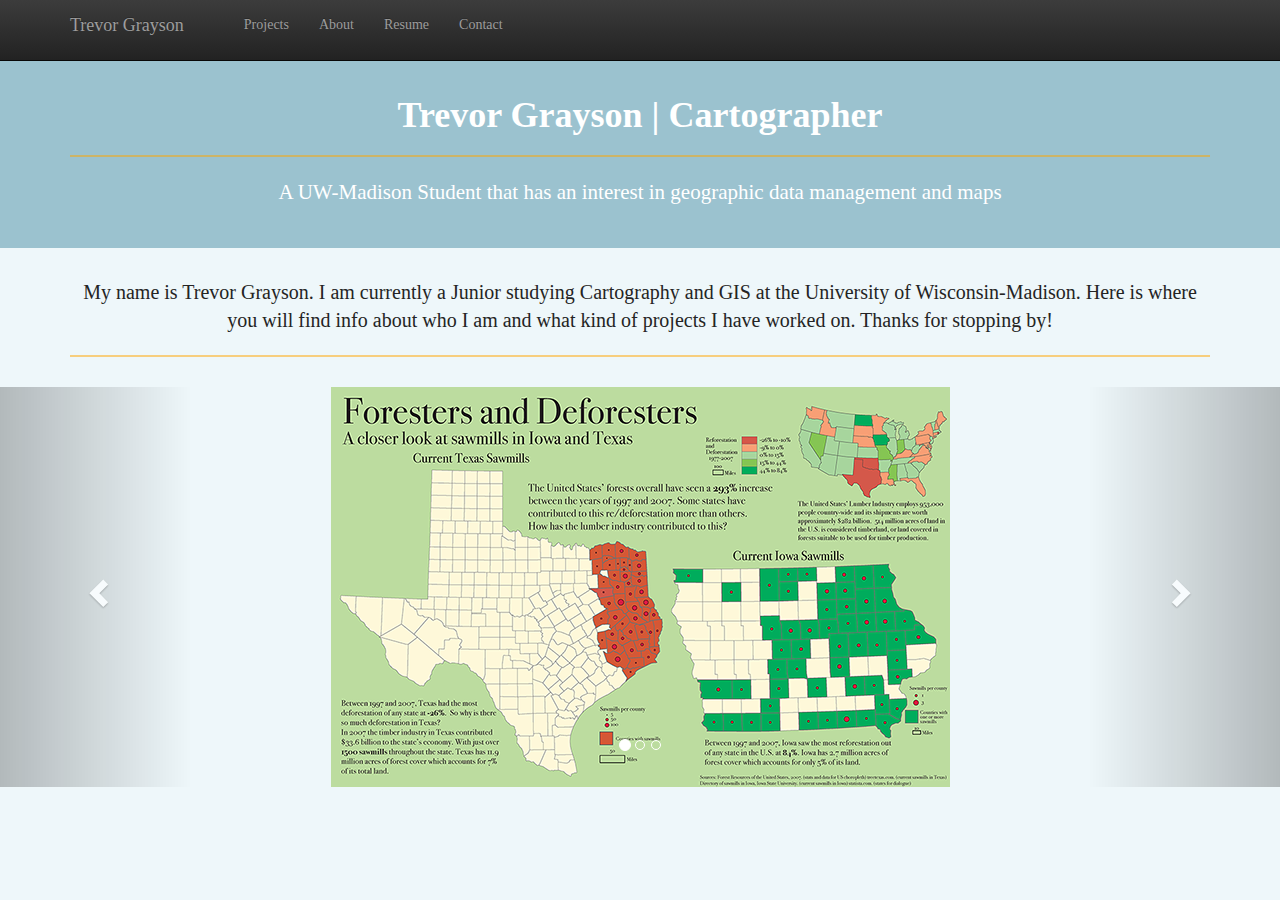
==== index.html @ 4dacd1b7 "First upload for my website" ====
<!DOCTYPE HTML>
<html lang="en">
	<head>
		<meta charset="utf-8">
		<meta name="viewport" content="width=device-width, initial-scale=1"/>
		<meta name="keywords" content="maps, cartography"/>
		<title>Trevor Grayson</title>

		<!--putyourBootstrapstylesheetlinksabovestyle.css-->
		<link rel="stylesheet" href="css/bootstrap.min.css">
		<link rel="stylesheet" href="css/bootstrap-theme.min.css">
		<link rel="stylesheet" href="css/style.css">
		<!-- Put links here -->
	</head>

	<body>
		<nav class="navbar navbar-inverse navbar-fixed-top">
		  <div class="container">
			<div class="navbar-header">
					<button type="button" class="navbar-toggle collapsed" data-toggle="collapse" data-target="#navbar" aria-expanded="false" aria controls="navbar">
						<span class="sr-only">Toggle navigation</span>
						<span class="glyphicon glyphicon-menu-hamburger"></span>
						<span class="menu"> Menu</span>
					</button>
					<a class="navbar-brand" href="#">Trevor Grayson<a/>
			</div>
				
			<div id="navbar" class="collapse navbar-collapse">
			  <ul class="nav navbar-nav">
				<li><a></a></li>
				<li><a href="projects.html">Projects</a></li>
				<li><a href="about.html">About</a></li>
						<li><a href="resume.html">Resume</a></li>
				<li><a href="contact.html">Contact</a></li>
			  </ul>
			</div>
		  </div>
		</nav>
		
		<div class="jumbotron">
			<div class="container">
				<h2>Trevor Grayson | Cartographer</h2>
				<hr>
				<p>A UW-Madison Student that has an interest in geographic data management and maps</p>
			</div>
		</div>
		
		<div class="container">
			<div class="row">
				<div class="col-md-12 col-md-offset-0 col-sm-9 col-sm-offset-0 col-xs-10 col-xs-offset-1">
					<center>
					<p>
						My name is Trevor Grayson. I am currently a Junior studying Cartography and GIS at the University of Wisconsin-Madison. Here is where you will find info about who I am and what kind of projects I have worked on. Thanks for stopping by!
					</p>
					<hr>
				</div>
			</div>
		</div>
				

		<p>
		
		
		
		
		
		</p>
		
		<div id="myCarousel" class="carousel slide" data-ride="carousel">
  <!-- Indicators -->
		  <ol class="carousel-indicators">
			<li data-target="#myCarousel" data-slide-to="0" class="active"></li>
			<li data-target="#myCarousel" data-slide-to="1"></li>
			<li data-target="#myCarousel" data-slide-to="2"></li>
		  </ol>

		  <!-- Wrapper for slides -->
		  <div class="carousel-inner">
			<div class="item active">
				<a href="portfolio/foresters.html">
					<img class="img-responsive center-block" src="assets/370FinalCar.png" alt="Foresters and Deforesters">
				</a>
			</div>
			<div class="item">
				<a href="portfolio/terrain.html">
					<img class="img-responsive center-block" src="assets/572Lab2Car.png" alt="Terrain Map">
				</a>
			</div>
			<div class="item">
				<a href="portfolio/weathermap.html">
					<img class="img-responsive center-block" src="assets/WeatherMapCar.png" alt="Weather Map">
				</a>
			</div>
		  </div>

		  <!-- Left and right controls -->
		  <a class="left carousel-control" href="#myCarousel" data-slide="prev">
			<span class="glyphicon glyphicon-chevron-left"></span>
			<span class="sr-only">Previous</span>
		  </a>
		  <a class="right carousel-control" href="#myCarousel" data-slide="next">
			<span class="glyphicon glyphicon-chevron-right"></span>
			<span class="sr-only">Next</span>
		  </a>
		</div>
		<!--putyourexternalscriptlinkshere-->
		<script type="text/javascript"src="lib/jquery-3.2.1.min.js"></script>
		<script type="text/javascript"src="lib/bootstrap.min.js"></script>
	</body>

</html>
---- css/style.css ----
./***** NAVBAR *****/
.navbar-default {
  background-color: #863ee3;
  border-radius: 0;
  background-image: none;
}

/* Navbar title */
.navbar-default .navbar-brand {
  color: black;
  font-size: 20px;
  font-weight: bold;
}

/* Navbar hover effects */
.navbar-default .navbar-brand:hover,
.navbar-default .navbar-brand:focus,
.navbar-default .navbar-nav > li > a:hover,
.navbar-default .navbar-nav > li > a:focus {
    color: #ebd122;
}

/* Navbar links */
.navbar-default .navbar-nav > li > a {
  color: #ffa500;
  font-size: 16px;
}

/* Navbar collapsed styles */
.navbar-header .navbar-toggle {
  color: white;
}

.navbar-header .navbar-toggle:hover,
.navbar-header .navbar-toggle:focus {
  background-color: white;
  color: #242424;
}


/*** Portfolio pieces ***/
.portfolio-thumbnail {
  background-color: #fff;
  border-color: #67818a;
  border-width: 2px;
  width: 100%;
}

.portfolio-thumbnail:hover {
  border-color: #ffa500;
}

.portfolio-title {
  font-weight: bold;
}

.portfolio-description {
}

.portfolio-image {
}

.img_wrap {
		position: relative;

}

.img_description {
		position: absolute;
		height: 30px;
		top: 272px;
		bottom: 0;
		left: 0;
		right: 0;
		background: rgba(29, 106, 154, 0.72);
		color: #fff;
		visibility: hidden;
		opacity: 0;
		align-items: center;
		justify-content: center;
		
		transition: opacity .2s, visibility .2s;
}

.img_wrap:hover .img_description {
		visibility: visible;
		opacity: .8;
}

#about-world {
  max-height: 200px;
}

.resume h3 {
  font-weight: bold;
}

.resume h5 {
	color: #ffa500;
}

hr {
  border-color: #ffa500;
  border-width: 2px;
  opacity: .5;
}

p {
  font-size: 20px;
}

a {
  color: #67818a;
}

a:hover {
  color: #ebd122;
}

.jumbotron {
  background-color: #9bc2cf;
  background-image: url("../assets/contour-lines.png");
  text-align: center;
  color: #fff;
  padding: 2%;
}

.jumbotron h2 {
  font-size: 36px;
  font-weight: bold;
}

body {
  padding-top: 50px;
  font-family: 'Verdana', serif;
  background-color: #eef7fa;
  color: #242424;
}
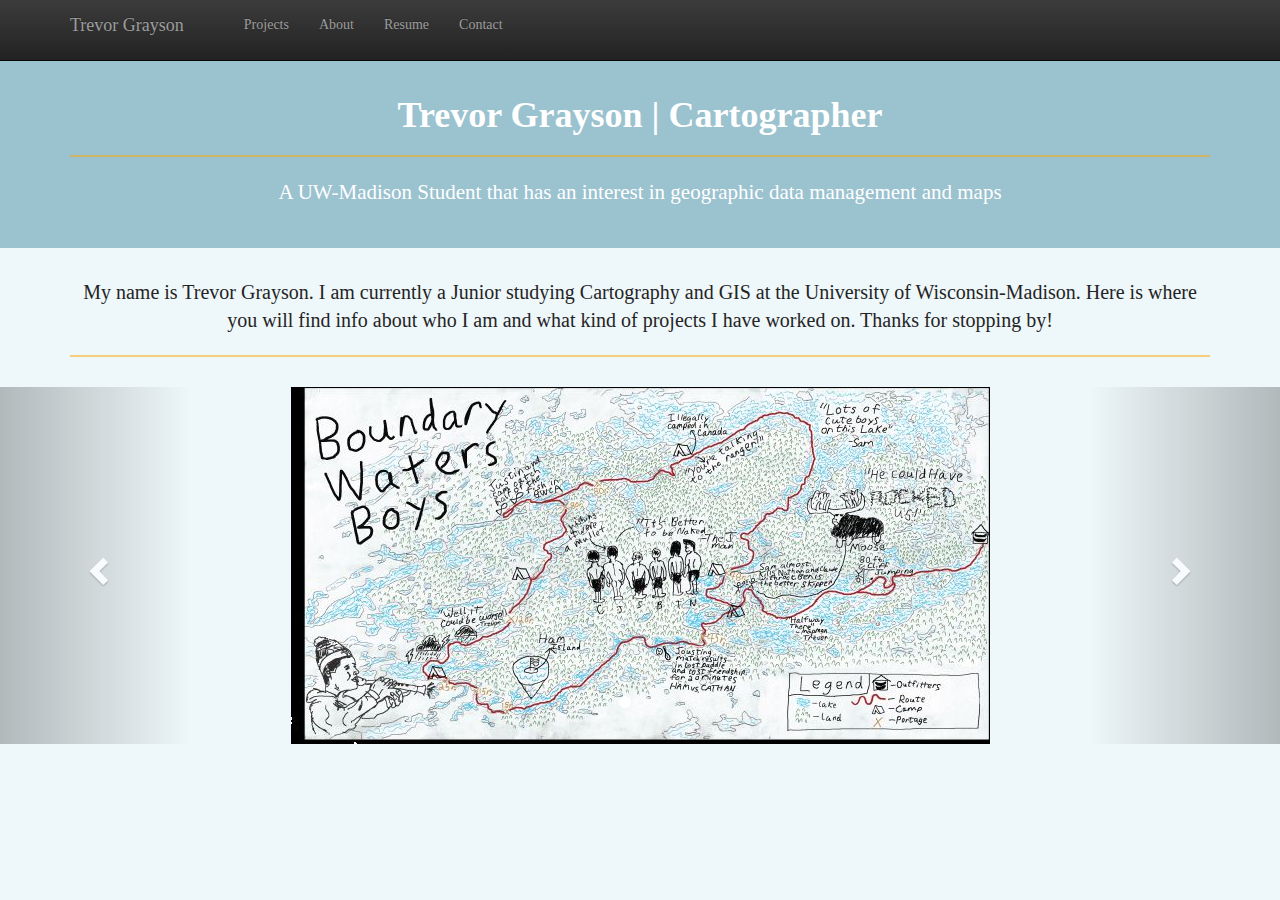
==== commit 2df0a583: "Add files via upload" ====
--- a/index.html
+++ b/index.html
@@ -1,111 +1,121 @@
-<!DOCTYPE HTML>
-<html lang="en">
-	<head>
-		<meta charset="utf-8">
-		<meta name="viewport" content="width=device-width, initial-scale=1"/>
-		<meta name="keywords" content="maps, cartography"/>
-		<title>Trevor Grayson</title>
-
-		<!--putyourBootstrapstylesheetlinksabovestyle.css-->
-		<link rel="stylesheet" href="css/bootstrap.min.css">
-		<link rel="stylesheet" href="css/bootstrap-theme.min.css">
-		<link rel="stylesheet" href="css/style.css">
-		<!-- Put links here -->
-	</head>
-
-	<body>
-		<nav class="navbar navbar-inverse navbar-fixed-top">
-		  <div class="container">
-			<div class="navbar-header">
-					<button type="button" class="navbar-toggle collapsed" data-toggle="collapse" data-target="#navbar" aria-expanded="false" aria controls="navbar">
-						<span class="sr-only">Toggle navigation</span>
-						<span class="glyphicon glyphicon-menu-hamburger"></span>
-						<span class="menu"> Menu</span>
-					</button>
-					<a class="navbar-brand" href="#">Trevor Grayson<a/>
-			</div>
-				
-			<div id="navbar" class="collapse navbar-collapse">
-			  <ul class="nav navbar-nav">
-				<li><a></a></li>
-				<li><a href="projects.html">Projects</a></li>
-				<li><a href="about.html">About</a></li>
-						<li><a href="resume.html">Resume</a></li>
-				<li><a href="contact.html">Contact</a></li>
-			  </ul>
-			</div>
-		  </div>
-		</nav>
-		
-		<div class="jumbotron">
-			<div class="container">
-				<h2>Trevor Grayson | Cartographer</h2>
-				<hr>
-				<p>A UW-Madison Student that has an interest in geographic data management and maps</p>
-			</div>
-		</div>
-		
-		<div class="container">
-			<div class="row">
-				<div class="col-md-12 col-md-offset-0 col-sm-9 col-sm-offset-0 col-xs-10 col-xs-offset-1">
-					<center>
-					<p>
-						My name is Trevor Grayson. I am currently a Junior studying Cartography and GIS at the University of Wisconsin-Madison. Here is where you will find info about who I am and what kind of projects I have worked on. Thanks for stopping by!
-					</p>
-					<hr>
-				</div>
-			</div>
-		</div>
-				
-
-		<p>
-		
-		
-		
-		
-		
-		</p>
-		
-		<div id="myCarousel" class="carousel slide" data-ride="carousel">
-  <!-- Indicators -->
-		  <ol class="carousel-indicators">
-			<li data-target="#myCarousel" data-slide-to="0" class="active"></li>
-			<li data-target="#myCarousel" data-slide-to="1"></li>
-			<li data-target="#myCarousel" data-slide-to="2"></li>
-		  </ol>
-
-		  <!-- Wrapper for slides -->
-		  <div class="carousel-inner">
-			<div class="item active">
-				<a href="portfolio/foresters.html">
-					<img class="img-responsive center-block" src="assets/370FinalCar.png" alt="Foresters and Deforesters">
-				</a>
-			</div>
-			<div class="item">
-				<a href="portfolio/terrain.html">
-					<img class="img-responsive center-block" src="assets/572Lab2Car.png" alt="Terrain Map">
-				</a>
-			</div>
-			<div class="item">
-				<a href="portfolio/weathermap.html">
-					<img class="img-responsive center-block" src="assets/WeatherMapCar.png" alt="Weather Map">
-				</a>
-			</div>
-		  </div>
-
-		  <!-- Left and right controls -->
-		  <a class="left carousel-control" href="#myCarousel" data-slide="prev">
-			<span class="glyphicon glyphicon-chevron-left"></span>
-			<span class="sr-only">Previous</span>
-		  </a>
-		  <a class="right carousel-control" href="#myCarousel" data-slide="next">
-			<span class="glyphicon glyphicon-chevron-right"></span>
-			<span class="sr-only">Next</span>
-		  </a>
-		</div>
-		<!--putyourexternalscriptlinkshere-->
-		<script type="text/javascript"src="lib/jquery-3.2.1.min.js"></script>
-		<script type="text/javascript"src="lib/bootstrap.min.js"></script>
-	</body>
-
+<!DOCTYPE HTML>
+<html lang="en">
+	<head>
+		<meta charset="utf-8">
+		<meta name="viewport" content="width=device-width, initial-scale=1"/>
+		<meta name="keywords" content="maps, cartography"/>
+		<title>Trevor Grayson</title>
+
+		<!--putyourBootstrapstylesheetlinksabovestyle.css-->
+		<link rel="stylesheet" href="css/bootstrap.min.css">
+		<link rel="stylesheet" href="css/bootstrap-theme.min.css">
+		<link rel="stylesheet" href="css/style.css">
+		<!-- Put links here -->
+	</head>
+
+	<body>
+		<nav class="navbar navbar-inverse navbar-fixed-top">
+		  <div class="container">
+			<div class="navbar-header">
+					<button type="button" class="navbar-toggle collapsed" data-toggle="collapse" data-target="#navbar" aria-expanded="false" aria controls="navbar">
+						<span class="sr-only">Toggle navigation</span>
+						<span class="glyphicon glyphicon-menu-hamburger"></span>
+						<span class="menu"> Menu</span>
+					</button>
+					<a class="navbar-brand" href="#">Trevor Grayson<a/>
+			</div>
+				
+			<div id="navbar" class="collapse navbar-collapse">
+			  <ul class="nav navbar-nav">
+				<li><a></a></li>
+				<li><a href="projects.html">Projects</a></li>
+				<li><a href="about.html">About</a></li>
+						<li><a href="resume.html">Resume</a></li>
+				<li><a href="contact.html">Contact</a></li>
+			  </ul>
+			</div>
+		  </div>
+		</nav>
+		
+		<div class="jumbotron">
+			<div class="container">
+				<h2>Trevor Grayson | Cartographer</h2>
+				<hr>
+				<p>A UW-Madison Student that has an interest in geographic data management and maps</p>
+			</div>
+		</div>
+		
+		<div class="container">
+			<div class="row">
+				<div class="col-md-12 col-md-offset-0 col-sm-9 col-sm-offset-0 col-xs-10 col-xs-offset-1">
+					<center>
+					<p>
+						My name is Trevor Grayson. I am currently a Junior studying Cartography and GIS at the University of Wisconsin-Madison. Here is where you will find info about who I am and what kind of projects I have worked on. Thanks for stopping by!
+					</p>
+					<hr>
+				</div>
+			</div>
+		</div>
+				
+
+		<p>
+		
+		
+		
+		
+		
+		</p>
+		
+		<div id="myCarousel" class="carousel slide" data-ride="carousel">
+  <!-- Indicators -->
+		  <ol class="carousel-indicators">
+			<li data-target="#myCarousel" data-slide-to="0" class="active"></li>
+			<li data-target="#myCarousel" data-slide-to="1"></li>
+			<li data-target="#myCarousel" data-slide-to="2"></li>
+		  </ol>
+
+		  <!-- Wrapper for slides -->
+		  <div class="carousel-inner">
+			<div class="item active">
+				<a href="portfolio/bwca.html">
+					<img class="img-responsive center-block" src="assets/BWCACompleteCar.png" alt="BWCA Route">
+				</a>
+			</div>
+			<div class="item">
+				<a href="portfolio/foresters.html">
+					<img class="img-responsive center-block" src="assets/370FinalCar.png" alt="Foresters and Deforesters">
+				</a>
+			</div>
+			<div class="item">
+				<a href="portfolio/terrain.html">
+					<img class="img-responsive center-block" src="assets/572Lab2Car.png" alt="Terrain Map">
+				</a>
+			</div>
+			<div class="item">
+				<a href="portfolio/weathermap.html">
+					<img class="img-responsive center-block" src="assets/WeatherMapCar.png" alt="Weather Map">
+				</a>
+			</div>
+			<div class="item">
+				<a href="portfolio/bwca.html">
+					<img class="img-responsive center-block" src="assets/BWCACompleteCar.png" alt="BWCA Route">
+				</a>
+			</div>
+		  </div>
+
+		  <!-- Left and right controls -->
+		  <a class="left carousel-control" href="#myCarousel" data-slide="prev">
+			<span class="glyphicon glyphicon-chevron-left"></span>
+			<span class="sr-only">Previous</span>
+		  </a>
+		  <a class="right carousel-control" href="#myCarousel" data-slide="next">
+			<span class="glyphicon glyphicon-chevron-right"></span>
+			<span class="sr-only">Next</span>
+		  </a>
+		</div>
+		<!--putyourexternalscriptlinkshere-->
+		<script type="text/javascript"src="lib/jquery-3.2.1.min.js"></script>
+		<script type="text/javascript"src="lib/bootstrap.min.js"></script>
+	</body>
+
 </html>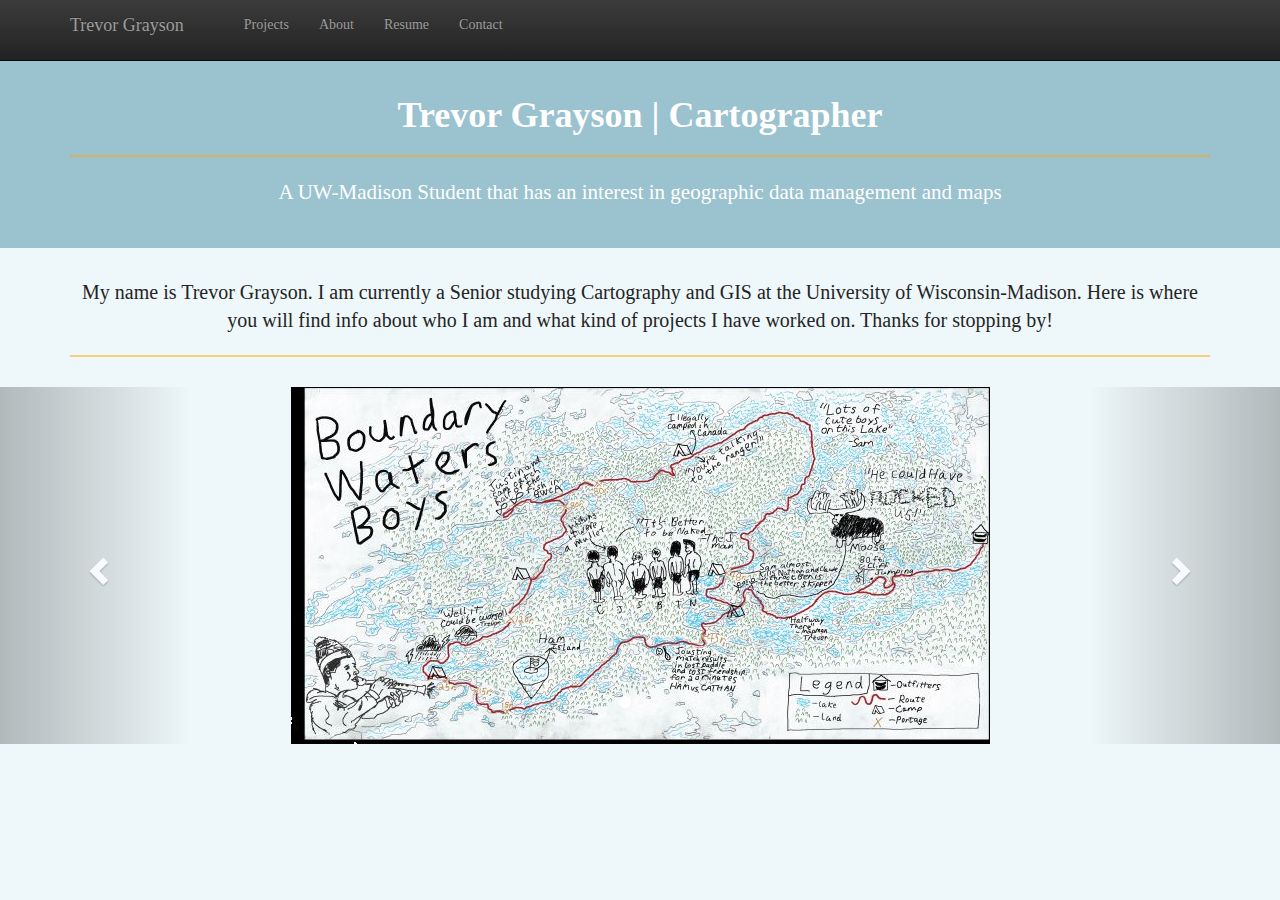
==== commit 1e0d8c50: "Add files via upload" ====
--- a/index.html
+++ b/index.html
@@ -50,7 +50,7 @@
 				<div class="col-md-12 col-md-offset-0 col-sm-9 col-sm-offset-0 col-xs-10 col-xs-offset-1">
 					<center>
 					<p>
-						My name is Trevor Grayson. I am currently a Junior studying Cartography and GIS at the University of Wisconsin-Madison. Here is where you will find info about who I am and what kind of projects I have worked on. Thanks for stopping by!
+						My name is Trevor Grayson. I am currently a Senior studying Cartography and GIS at the University of Wisconsin-Madison. Here is where you will find info about who I am and what kind of projects I have worked on. Thanks for stopping by!
 					</p>
 					<hr>
 				</div>
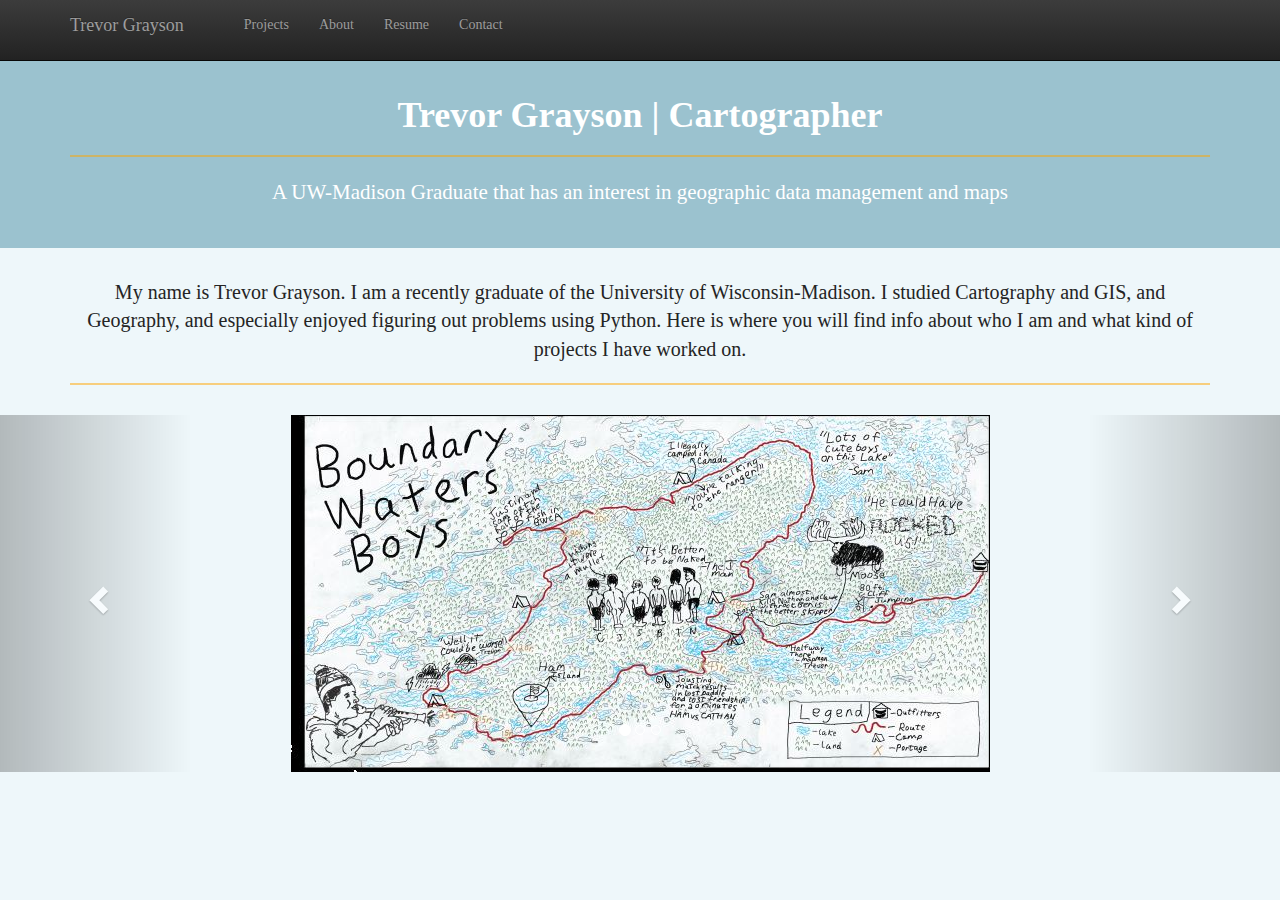
==== commit d0f63253: "Add files via upload" ====
--- a/index.html
+++ b/index.html
@@ -41,7 +41,7 @@
 			<div class="container">
 				<h2>Trevor Grayson | Cartographer</h2>
 				<hr>
-				<p>A UW-Madison Student that has an interest in geographic data management and maps</p>
+				<p>A UW-Madison Graduate that has an interest in geographic data management and maps</p>
 			</div>
 		</div>
 		
@@ -50,7 +50,7 @@
 				<div class="col-md-12 col-md-offset-0 col-sm-9 col-sm-offset-0 col-xs-10 col-xs-offset-1">
 					<center>
 					<p>
-						My name is Trevor Grayson. I am currently a Senior studying Cartography and GIS at the University of Wisconsin-Madison. Here is where you will find info about who I am and what kind of projects I have worked on. Thanks for stopping by!
+						My name is Trevor Grayson. I am a recently graduate of the University of Wisconsin-Madison. I studied Cartography and GIS, and Geography, and especially enjoyed figuring out problems using Python. Here is where you will find info about who I am and what kind of projects I have worked on.
 					</p>
 					<hr>
 				</div>
